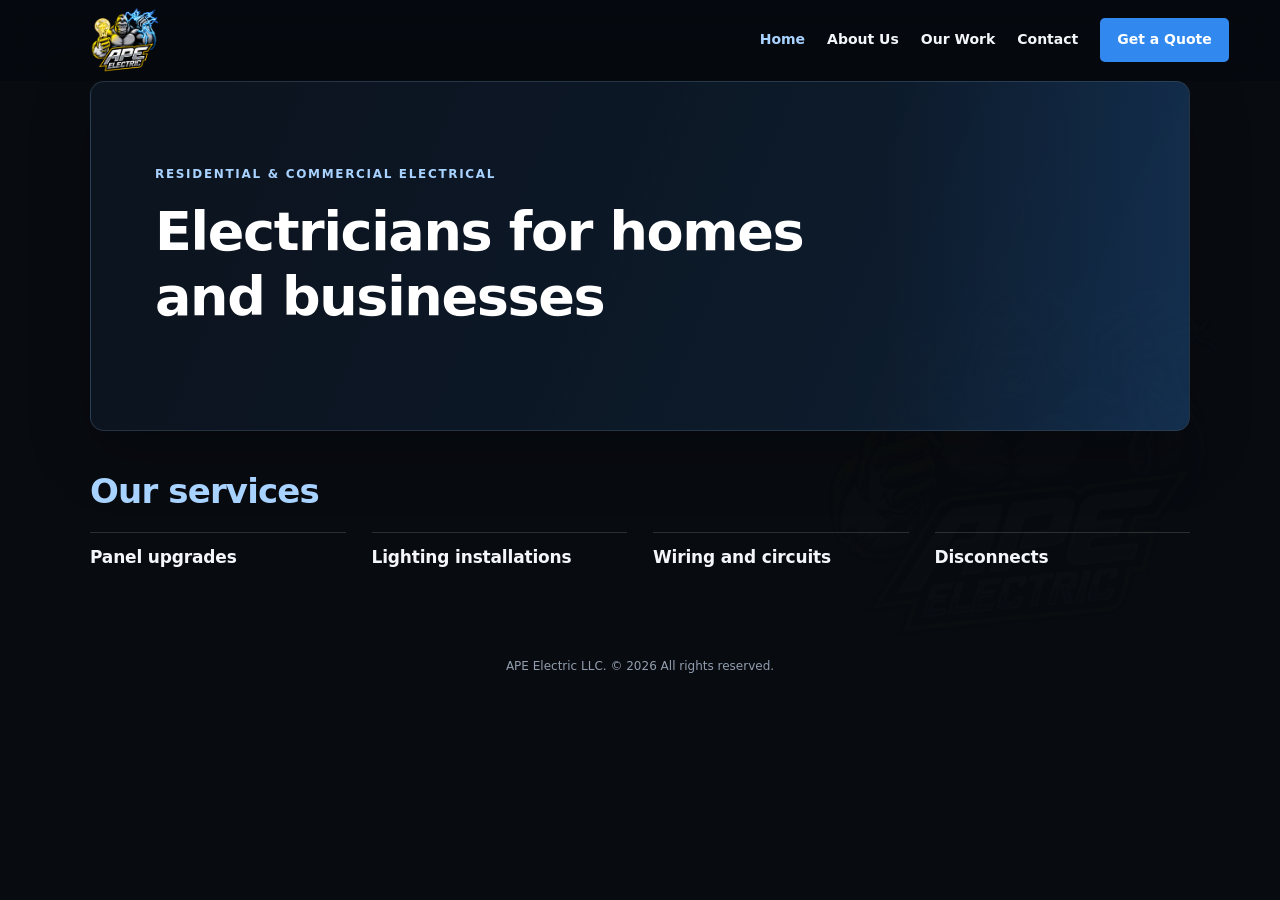
==== index.html @ 92ad9113 "Simplify home page hero content" ====
<!DOCTYPE html>
<html lang="en">
<head>
  <meta charset="UTF-8">
  <meta name="viewport" content="width=device-width, initial-scale=1.0">
  <meta name="description" content="APE Electric LLC provides residential and commercial electrical services, including panel upgrades, lighting, wiring, and circuits.">
  <meta name="theme-color" content="#080b10">
  <title>APE Electric LLC | Residential &amp; Commercial Electrical Services</title>
  <link rel="stylesheet" href="styles.css?v=53">
</head>
<body class="home-page">
  <header class="site-header">
    <a class="logo" href="index.html" aria-label="APE Electric LLC home">
      <img class="site-logo" src="logo.PNG" alt="APE Electric LLC">
    </a>
    <nav class="nav-links" aria-label="Main navigation">
      <a href="index.html" aria-current="page">Home</a>
      <a href="about.html">About Us</a>
      <a href="work.html">Our Work</a>
      <a href="contact.html">Contact</a>
      <a class="nav-cta email-action" href="https://mail.google.com/mail/?view=cm&amp;fs=1&amp;to=Info%40ApeElectricLLC.com&amp;su=Electrical%20Estimate%20Request" target="_blank" rel="noopener">Get a Quote</a>
    </nav>
  </header>

  <main class="home-main">
    <section class="hero home-hero" aria-labelledby="home-title">
      <div class="hero-content">
        <p class="eyebrow">RESIDENTIAL &amp; COMMERCIAL ELECTRICAL</p>
        <h1 id="home-title">Electricians for homes and businesses</h1>
      </div>
    </section>

    <section class="home-services" aria-labelledby="services-title">
      <div class="home-section-heading">
        <h2 id="services-title">Our services</h2>
      </div>
      <ul class="home-service-list">
        <li>Panel upgrades</li>
        <li>Lighting installations</li>
        <li>Wiring and circuits</li>
        <li>Disconnects</li>
      </ul>
    </section>
  </main>

  <footer class="site-footer">
    <p class="copyright">APE Electric LLC. &copy; <span class="year"></span> All rights reserved.</p>
  </footer>

  <script src="script.js?v=5"></script>
</body>
</html>
---- styles.css ----
/* APE Electric LLC — shared styles for the four-page website. */

:root {
  color-scheme: dark;
  --page: #080b10;
  --surface: #101722;
  --surface-raised: #151e2a;
  --text: #e7ebf1;
  --muted: #b5c0cf;
  --blue: #3189ef;
  --blue-light: #a8d2ff;
  --line: rgba(255, 255, 255, .14);
  --content-width: 1120px;
}

* { box-sizing: border-box; }
html { scroll-behavior: smooth; }
body {
  position: relative;
  isolation: isolate;
  min-width: 280px;
  min-height: 100vh;
  margin: 0;
  color: var(--text);
  background: var(--page);
  font: 16px/1.65 Inter, ui-sans-serif, system-ui, -apple-system, BlinkMacSystemFont, "Segoe UI", sans-serif;
}
body::before {
  /* A single, zoomed-out brand mark keeps the logo from competing with page content. */
  position: fixed;
  z-index: -1;
  top: 0;
  right: 0;
  bottom: 0;
  left: 0;
  content: "";
  pointer-events: none;
  background-image: url("logo.PNG");
  background-position: right 7% center;
  background-size: 400px auto;
  background-repeat: no-repeat;
  background-size: min(42vw, 400px) auto;
  opacity: .035;
}
img, video { display: block; max-width: 100%; }
a { color: inherit; text-decoration: none; }
button, a { -webkit-tap-highlight-color: transparent; }
:focus-visible { outline: 3px solid var(--blue-light); outline-offset: 3px; }
h1, h2, h3, p { margin-top: 0; }
h1, h2, h3 { color: #fff; line-height: 1.2; }
p { color: var(--muted); }

/* Header and navigation */
.site-header {
  position: -webkit-sticky;
  position: sticky;
  z-index: 10;
  top: 0;
  display: flex;
  align-items: center;
  justify-content: space-between;
  gap: 24px;
  min-height: 78px;
  padding: 6px 4%;
  padding-right: max(4%, calc((100% - 1200px) / 2));
  padding-left: max(4%, calc((100% - 1200px) / 2));
  border-bottom: 1px solid var(--line);
  background: rgba(6, 9, 14, .94);
  -webkit-backdrop-filter: blur(14px);
  backdrop-filter: blur(14px);
}
.logo { display: inline-flex; flex: 0 0 auto; align-items: center; }
.site-logo { width: 170px; max-height: 68px; object-fit: contain; }
.nav-links {
  display: flex;
  align-items: center;
  justify-content: flex-end;
  gap: 8px 22px;
}
.nav-links > a {
  padding: 9px 0;
  color: #f4f6f9;
  font-size: 14px;
  font-weight: 650;
  white-space: nowrap;
  transition: color .18s ease;
}
.nav-links > a:hover,
.nav-links > a[aria-current="page"] { color: var(--blue-light); }
.nav-links .nav-cta {
  padding: 10px 17px;
  border-radius: 5px;
  background: var(--blue);
  color: #fff;
}
.nav-links .nav-cta:hover { background: #2176d6; color: #fff; }

/* Buttons */
.button {
  display: inline-flex;
  min-height: 46px;
  align-items: center;
  justify-content: center;
  padding: 11px 19px;
  border: 1px solid transparent;
  border-radius: 5px;
  font-size: 14px;
  font-weight: 700;
  line-height: 1.2;
  transition: background .18s ease, border-color .18s ease, transform .18s ease;
}
.button:hover { transform: translateY(-2px); }
.button-primary { background: var(--blue); color: #fff; }
.button-primary:hover { background: #2176d6; }
.button-outline { border-color: rgba(255, 255, 255, .45); background: rgba(8, 11, 16, .28); color: #fff; }
.button-outline:hover { border-color: #fff; background: rgba(255, 255, 255, .08); }

/* Home page: a short introduction and a straightforward list of services. */
.home-main { width: 90%; max-width: 1100px; margin: 0 auto; }
.home-page::before { opacity: .012; }
.home-page .site-logo { width: 145px; }
.home-page .site-header, .home-page .site-footer { border-color: transparent; }
.home-hero {
  display: block;
  min-height: 0;
  padding: 64px 0 46px;
  padding-top: clamp(52px, 7vw, 78px);
  border-bottom: 1px solid var(--line);
  background: radial-gradient(ellipse at 82% 38%, rgba(49, 137, 239, .08), transparent 38%);
}
.hero-content { width: 100%; max-width: 790px; }
.eyebrow {
  margin-bottom: 12px;
  color: var(--blue-light);
  font-size: 12px;
  font-weight: 750;
  letter-spacing: .14em;
  line-height: 1.4;
}
.hero h1 {
  max-width: 700px;
  margin-bottom: 16px;
  font-size: 50px;
  font-size: clamp(36px, 4.5vw, 50px);
  letter-spacing: -.025em;
}
.hero-content > p:not(.eyebrow) {
  max-width: 640px;
  margin-bottom: 22px;
  font-size: 16px;
}
.hero-actions { display: flex; flex-wrap: wrap; gap: 10px; }
.home-hero .eyebrow { margin-bottom: 12px; }
.home-hero h1 { max-width: 700px; font-size: 54px; font-size: clamp(38px, 4.8vw, 54px); }
.home-hero .hero-content > p:not(.eyebrow) { max-width: 570px; font-size: 17px; }

/* Shared section spacing and inner-page introductions */
.section { padding: 64px 5%; }
.home-services,
.home-projects { width: 100%; margin: 0 auto; }
.home-services { padding: 32px 0 48px; }
.home-section-heading { max-width: 720px; margin-bottom: 20px; }
.home-section-heading h2,
.home-projects-heading h2,
.home-team-callout h2 { margin-bottom: 0; font-size: clamp(26px, 3vw, 34px); letter-spacing: -.025em; }
.home-section-heading h2 { font-size: clamp(28px, 3vw, 34px); }
.home-section-heading .eyebrow { font-size: 14px; }
.home-section-heading > p:last-child { max-width: 640px; margin-bottom: 0; }
.page-hero {
  padding: 50px 6% 42px;
  text-align: center;
}
.page-hero h1 { margin: 0 auto 12px; font-size: 52px; font-size: clamp(34px, 5vw, 52px); letter-spacing: -.035em; }
.page-hero > p:not(.eyebrow) { max-width: 680px; margin: 0 auto; }

/* Keep the home-page service names easy to scan. */
.home-service-list {
  display: grid;
  grid-template-columns: repeat(4, minmax(0, 1fr));
  gap: 12px 26px;
  margin: 0;
  padding: 0;
  list-style: none;
}
.home-service-list li {
  display: flex;
  min-height: 48px;
  align-items: center;
  padding: 6px 0;
  border-top: 1px solid var(--line);
  color: #f4f6f9;
  font-size: 17px;
  font-weight: 580;
  letter-spacing: -.01em;
}

/* About page: one shared content width keeps the story and team together. */
.about-main { width: 90%; max-width: 1100px; margin: 0 auto; }
.about-intro {
  display: grid;
  grid-template-columns: minmax(0, 1.6fr) minmax(220px, .8fr);
  align-items: center;
  gap: clamp(28px, 6vw, 76px);
  padding: 70px 0 62px;
  border-bottom: 1px solid var(--line);
}
.about-intro-copy { max-width: 690px; }
.about-intro-copy .eyebrow, .about-team-heading .eyebrow { margin-bottom: 12px; }
.about-intro h1 { max-width: 660px; margin-bottom: 12px; color: var(--blue-light); font-size: 54px; font-size: clamp(40px, 5vw, 56px); letter-spacing: -.04em; }
.about-subtitle { max-width: 660px; margin: 0 0 16px; color: #fff; font-size: clamp(20px, 2.4vw, 26px); font-weight: 600; letter-spacing: -.02em; }
.about-intro-copy > p:last-child { max-width: 650px; margin: 0; font-size: 17px; }
.about-facts { display: grid; gap: 0; border-top: 1px solid var(--line); }
.about-facts div { display: grid; gap: 2px; padding: 14px 0; border-bottom: 1px solid var(--line); }
.about-facts strong { color: #fff; font-size: 17px; }
.about-facts span { color: var(--muted); font-size: 14px; }
.about-team { padding: 44px 0 72px; }
.about-team-heading { margin-bottom: 20px; }
.about-team-heading h2 { margin: 0; font-size: clamp(27px, 3.5vw, 36px); letter-spacing: -.025em; }
.language-note { margin: 5px 0 0; color: var(--blue-light); font-size: 14px; font-weight: 600; }
.about-team-grid { display: grid; grid-template-columns: repeat(3, minmax(0, 1fr)); gap: 14px; }
.about-person { min-height: 0; padding: 18px 20px; border: 1px solid var(--line); border-radius: 7px; background: rgba(16, 23, 34, .88); }
.about-person h3 { margin: 0 0 5px; font-size: 18px; }
.about-person p { margin: 0; font-size: 14px; }

/* Contact page */
.contact-section { padding-top: 20px; }
.contact-methods { display: grid; grid-template-columns: repeat(2, minmax(0, 1fr)); gap: 16px; width: 100%; max-width: 940px; margin: 0 auto; }
.contact-card {
  display: grid;
  justify-items: start;
  gap: 8px;
  padding: 24px;
  border: 1px solid var(--line);
  border-radius: 8px;
  background: linear-gradient(145deg, rgba(21, 30, 42, .94), rgba(10, 14, 20, .92));
}
.contact-card-featured { border-color: rgba(49, 137, 239, .5); }
.contact-card-icon { color: var(--blue-light); font-size: 22px; }
.contact-card h3, .contact-card p { margin: 0; }
.contact-card h3 { font-size: 17px; }
.contact-card .contact-action { margin-top: 5px; color: var(--blue-light); font-weight: 700; overflow-wrap: anywhere; }
.contact-card .contact-action:hover { text-decoration: underline; }
.business-hours {
  display: flex;
  align-items: center;
  gap: 15px;
  width: 100%;
  max-width: 940px;
  margin: 18px auto 0;
  padding: 16px 20px;
  border: 1px solid var(--line);
  border-radius: 8px;
  background: rgba(16, 23, 34, .82);
}
.business-hours-icon {
  display: grid;
  width: 42px;
  height: 42px;
  flex: 0 0 auto;
  place-items: center;
  border-radius: 50%;
  background: rgba(49, 137, 239, .14);
  color: var(--blue-light);
  font-size: 25px;
}
.business-hours h2 { margin: 0 0 3px; color: #fff; font-size: 14px; letter-spacing: .04em; }
.business-hours p { display: flex; flex-wrap: wrap; gap: 6px 16px; margin: 0; }
.business-hours p span { color: var(--muted); }
.business-hours p strong { color: #fff; font-weight: 700; }

/* Work page: portrait photos stay uncropped; videos keep native controls. */
.work-hero { padding-bottom: 25px; }
.work-hero h1 { color: var(--blue-light); }
.work-gallery { padding-top: 12px; }
.work-gallery .gallery-grid {
  display: grid;
  grid-template-columns: repeat(3, minmax(0, 1fr));
  gap: 18px;
  width: 100%;
  max-width: 1180px;
  margin: 0 auto;
}
.work-gallery .gallery-card {
  display: flex;
  align-items: center;
  justify-content: center;
  min-width: 0;
  overflow: hidden;
  padding: 12px;
  border: 1px solid var(--line);
  border-radius: 10px;
  background: #0b1017;
  box-shadow: 0 10px 24px rgba(0, 0, 0, .25);
  transition: transform .2s ease, border-color .2s ease;
}
.work-gallery .gallery-card:hover { transform: translateY(-3px); border-color: rgba(168, 210, 255, .48); }
.work-gallery .gallery-card img,
.work-gallery .gallery-card video {
  width: 100%;
  aspect-ratio: 4 / 3;
  background: #05080d;
}
.work-gallery .gallery-card img { height: 300px; height: clamp(190px, 25vw, 300px); object-fit: contain; }
.work-gallery .gallery-card video { object-fit: contain; }
.work-gallery .gallery-card img,
.work-gallery .gallery-card video { transform: scale(.94); }

/* Footer */
.site-footer {
  display: grid;
  justify-items: center;
  gap: 4px;
  padding: 28px 5% 22px;
  border-top: 1px solid var(--line);
  text-align: center;
}
.site-footer p { margin: 0; font-size: 14px; }
.site-footer .copyright { color: #929eae; font-size: 12px; }

/* Small screens: keep navigation usable and content comfortably spaced. */
@media (max-width: 900px) {
  .site-header { gap: 16px; }
  .site-logo { width: 145px; }
  .nav-links { gap: 6px 14px; }
  .nav-links > a { font-size: 13px; }
  .work-gallery .gallery-grid { grid-template-columns: repeat(2, minmax(0, 1fr)); }
  .home-service-list { grid-template-columns: repeat(2, minmax(0, 1fr)); }
}
@media (max-width: 700px) {
  body::before { background-position: right 4% center; background-size: 360px auto; background-size: min(64vw, 360px) auto; }
  .site-header { display: grid; grid-template-columns: 1fr; grid-template-rows: auto auto; min-height: 0; gap: 0; padding: 5px 5% 9px; }
  .logo { min-height: 58px; }
  .site-logo, .home-page .site-logo { width: 68px; max-height: 56px; }
  .nav-links { flex: none; width: 100%; flex-wrap: nowrap; justify-content: space-between; gap: 2px; overflow: visible; padding: 0 0 2px; }
  .nav-links > a { flex: 0 0 auto; padding: 8px 0; font-size: clamp(10px, 2.7vw, 12px); }
  .nav-links .nav-cta { position: static; display: inline-flex; padding: 6px clamp(5px, 1.5vw, 8px); font-size: clamp(10px, 2.7vw, 12px); }
  .work-gallery .gallery-grid { grid-template-columns: 1fr; gap: 14px; }
  .work-gallery .gallery-card img,
  .work-gallery .gallery-card video { height: auto; max-height: 70vh; aspect-ratio: auto; object-fit: contain; }
  .home-main { width: 88%; }
  .home-hero { padding: 42px 0 30px; }
  .home-hero h1 { font-size: clamp(32px, 8vw, 42px); }
  .home-hero .hero-content > p:not(.eyebrow) { font-size: 16px; }
  .home-services { padding: 22px 0 32px; }
  .home-service-list { gap: 4px 20px; }
  .section { padding: 48px 6%; }
  .about-main { width: 88%; }
  .about-intro { grid-template-columns: 1fr; gap: 28px; padding: 48px 0 38px; }
  .about-facts { grid-template-columns: repeat(3, minmax(0, 1fr)); gap: 12px; }
  .about-facts div { align-content: start; }
  .about-team { padding: 34px 0 48px; }
}
@media (max-width: 540px) {
  body::before { opacity: .025; }
  .home-hero h1 { font-size: clamp(27px, 7.2vw, 36px); }
  .contact-hero h1 { font-size: clamp(22px, 7.2vw, 30px); white-space: nowrap; }
  .home-section-heading { margin-bottom: 12px; }
  .home-section-heading .eyebrow { margin-bottom: 7px; }
  .home-section-heading h2 { font-size: 30px; }
  .home-service-list { gap: 0; }
  .home-service-list li { min-height: 46px; font-size: 16px; }
  .hero-actions { align-items: stretch; }
  .hero-actions .button { flex: 1 1 100%; }
  .home-service-list { grid-template-columns: 1fr; }
  .contact-methods, .about-team-grid { grid-template-columns: 1fr; }
  .about-facts { grid-template-columns: 1fr; gap: 0; }
  .contact-card { padding: 20px; }
  .work-gallery .gallery-grid { grid-template-columns: 1fr; gap: 14px; }
  .work-gallery { padding-inline: 14px; }
}
@media (max-width: 360px) {
  .nav-links { justify-content: space-between; gap: 2px; }
  .nav-links > a { font-size: 10px; }
  .nav-links .nav-cta { padding: 5px 6px; font-size: 10px; }
  .work-gallery .gallery-grid { grid-template-columns: 1fr; }
}
@media (prefers-reduced-motion: reduce) {
  *, *::before, *::after { scroll-behavior: auto !important; transition-duration: .01ms !important; }
}

/* Refined home introduction, contact heading, and swipeable work galleries. */
.home-hero {
  position: relative;
  min-height: 350px;
  display: flex;
  align-items: center;
  padding: clamp(48px, 7vw, 84px) clamp(24px, 5vw, 64px);
  border: 1px solid rgba(168, 210, 255, .16);
  border-radius: 14px;
  background: linear-gradient(112deg, rgba(12, 20, 31, .98) 8%, rgba(14, 29, 47, .88) 68%, rgba(26, 67, 111, .42));
  box-shadow: 0 22px 60px rgba(0, 0, 0, .25);
}
.home-hero::after {
  position: absolute;
  top: 0;
  right: 0;
  bottom: 0;
  width: 28%;
  content: "";
  pointer-events: none;
  border-radius: 0 14px 14px 0;
  background: linear-gradient(90deg, transparent, rgba(49, 137, 239, .12));
}
.home-hero .hero-content { position: relative; z-index: 1; }
.home-hero .eyebrow { margin-bottom: 17px; }
.home-hero h1 { max-width: 720px; margin-bottom: 17px; }
.home-intro { max-width: 620px; margin-bottom: 26px; color: #c0cad8; font-size: clamp(16px, 2vw, 19px); }
.home-hero .hero-actions { gap: 12px; }
.home-trust { display: grid; grid-template-columns: repeat(3, minmax(0, 1fr)); margin: 22px 0 4px; border: 1px solid var(--line); border-radius: 10px; background: rgba(16, 23, 34, .75); }
.home-trust > div { display: grid; gap: 2px; padding: 16px 20px; }
.home-trust > div + div { border-left: 1px solid var(--line); }
.home-trust strong { color: #fff; font-size: 15px; }
.home-trust span { color: var(--muted); font-size: 13px; }
.home-services { padding-top: 40px; }
.home-section-heading h2 { color: var(--blue-light); }
.contact-hero h1 { color: #3189ef; text-shadow: 0 0 28px rgba(49, 137, 239, .2); }
.work-gallery { display: grid; gap: 36px; padding: 12px 5% 58px; }
.gallery-group { width: 100%; max-width: 1180px; margin: 0 auto; }
.gallery-heading { display: flex; align-items: center; justify-content: space-between; gap: 16px; margin: 0 0 15px; }
.gallery-heading h2 { margin: 0; color: var(--blue-light); font-size: clamp(23px, 3vw, 30px); }
.gallery-controls { display: flex; gap: 8px; }
.gallery-controls button { width: 40px; height: 40px; border: 1px solid var(--line); border-radius: 50%; background: var(--surface-raised); color: #fff; font-size: 25px; line-height: 1; cursor: pointer; }
.gallery-controls button:hover { border-color: var(--blue-light); background: rgba(49, 137, 239, .22); }
.work-gallery .gallery-grid { display: flex; gap: 16px; width: 100%; max-width: none; margin: 0; padding: 4px 2px 18px; overflow-x: auto; overflow-y: hidden; overscroll-behavior-inline: contain; scroll-snap-type: x mandatory; scrollbar-color: rgba(168, 210, 255, .55) rgba(255, 255, 255, .08); scrollbar-width: thin; -webkit-overflow-scrolling: touch; }
.work-gallery .gallery-card { flex: 0 0 clamp(270px, 35vw, 390px); min-height: 300px; padding: 12px; scroll-snap-align: start; }
.work-gallery .gallery-card img,
.work-gallery .gallery-card video { width: 100%; height: clamp(290px, 35vw, 410px); max-height: none; aspect-ratio: auto; object-fit: contain; transform: none; }
.gallery-video-group .gallery-card { flex-basis: clamp(300px, 44vw, 500px); }
.gallery-video-group .gallery-card video { height: clamp(230px, 34vw, 340px); }
@media (max-width: 700px) {
  .home-hero { min-height: 0; padding: 38px 24px; }
  .home-trust { grid-template-columns: 1fr; }
  .home-trust > div { padding: 12px 16px; }
  .home-trust > div + div { border-top: 1px solid var(--line); border-left: 0; }
  .home-services { padding-top: 30px; }
  .work-gallery { gap: 28px; padding: 8px 5% 42px; }
  .work-gallery .gallery-card { flex-basis: min(82vw, 390px); min-height: 280px; }
  .work-gallery .gallery-card img { height: min(72vh, 420px); }
  .gallery-video-group .gallery-card { flex-basis: min(86vw, 500px); }
  .gallery-video-group .gallery-card video { height: auto; aspect-ratio: 16 / 10; }
}
@media (max-width: 540px) {
  .home-hero { border-radius: 10px; }
  .home-hero .hero-actions { align-items: stretch; }
  .home-hero .hero-actions .button { flex: 1 1 100%; }
}

/* Shared JavaScript enhancements: gentle reveal and a quick return to the top. */
.js-ready .reveal-on-scroll { opacity: 0; transform: translateY(14px); transition: opacity .45s ease, transform .45s ease; }
.js-ready .reveal-on-scroll.is-visible { opacity: 1; transform: translateY(0); }
.back-to-top { position: fixed; z-index: 20; right: 20px; bottom: 20px; display: grid; width: 46px; height: 46px; place-items: center; border: 1px solid rgba(255, 255, 255, .22); border-radius: 50%; background: #3189ef; color: #fff; font-size: 23px; font-weight: 700; box-shadow: 0 8px 24px rgba(0, 0, 0, .35); opacity: 0; pointer-events: none; transform: translateY(8px); transition: opacity .2s ease, transform .2s ease; cursor: pointer; }
.back-to-top.is-visible { opacity: 1; pointer-events: auto; transform: translateY(0); }
.back-to-top:focus-visible { outline: 3px solid var(--blue-light); outline-offset: 3px; }
@media (prefers-reduced-motion: reduce) { .js-ready .reveal-on-scroll { opacity: 1; transform: none; transition: none; } }
@media (max-width: 540px) { .back-to-top { right: 14px; bottom: 14px; width: 42px; height: 42px; } }

/* Keep galleries in natural top-to-bottom page flow and size contact cards to content. */
.work-gallery .gallery-grid { display: grid; grid-template-columns: repeat(3, minmax(0, 1fr)); gap: 18px; overflow: visible; padding: 4px 2px; scroll-snap-type: none; }
.work-gallery .gallery-card { min-width: 0; min-height: 0; flex: initial; scroll-snap-align: none; }
.work-gallery .gallery-card img { height: clamp(220px, 25vw, 310px); }
.work-gallery .gallery-card video { height: auto; aspect-ratio: 16 / 10; }
.gallery-video-group .gallery-card { flex-basis: auto; }
.gallery-video-group .gallery-card video { height: auto; }
.contact-methods { align-items: start; grid-auto-rows: auto; }
.contact-card { align-content: start; min-height: 0; }
@media (max-width: 900px) { .work-gallery .gallery-grid { grid-template-columns: repeat(2, minmax(0, 1fr)); } }
@media (max-width: 700px) { .work-gallery .gallery-grid { grid-template-columns: 1fr; gap: 14px; }
  .work-gallery .gallery-card img { height: min(62vh, 460px); }
  .work-gallery .gallery-card video { max-height: 65vh; }
}
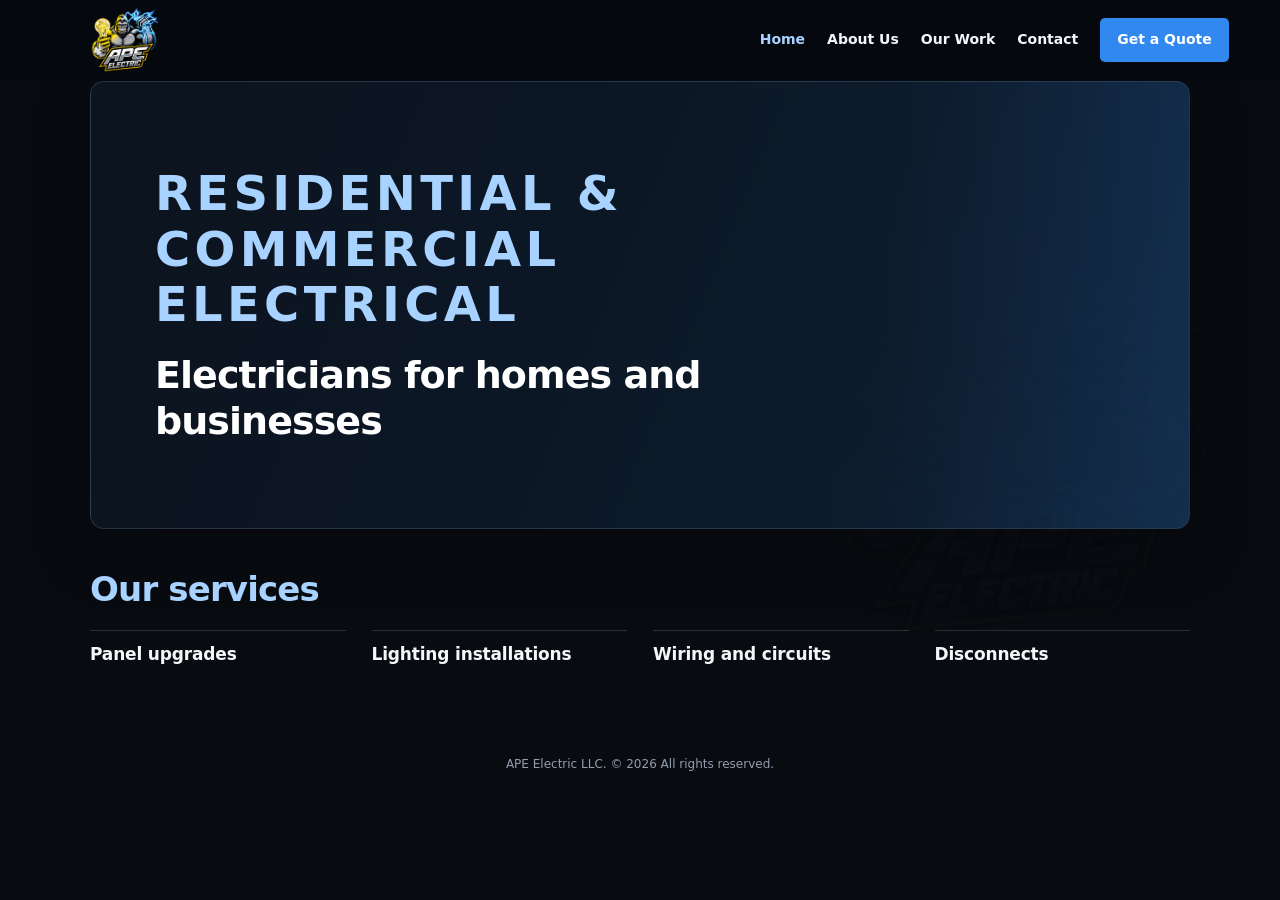
==== commit 075ec79f: "Keep work gallery visible on every screen" ====
--- a/index.html
+++ b/index.html
@@ -47,6 +47,6 @@
     <p class="copyright">APE Electric LLC. &copy; <span class="year"></span> All rights reserved.</p>
   </footer>
 
-  <script src="script.js?v=5"></script>
+  <script src="script.js?v=6"></script>
 </body>
 </html>
--- a/styles.css
+++ b/styles.css
@@ -404,13 +404,8 @@
 .home-hero .hero-content { position: relative; z-index: 1; }
 .home-hero .eyebrow { margin-bottom: 17px; }
 .home-hero h1 { max-width: 720px; margin-bottom: 17px; }
-.home-intro { max-width: 620px; margin-bottom: 26px; color: #c0cad8; font-size: clamp(16px, 2vw, 19px); }
-.home-hero .hero-actions { gap: 12px; }
-.home-trust { display: grid; grid-template-columns: repeat(3, minmax(0, 1fr)); margin: 22px 0 4px; border: 1px solid var(--line); border-radius: 10px; background: rgba(16, 23, 34, .75); }
-.home-trust > div { display: grid; gap: 2px; padding: 16px 20px; }
-.home-trust > div + div { border-left: 1px solid var(--line); }
-.home-trust strong { color: #fff; font-size: 15px; }
-.home-trust span { color: var(--muted); font-size: 13px; }
+.home-hero .eyebrow { max-width: 900px; margin-bottom: 20px; font-size: clamp(28px, 4.3vw, 48px); letter-spacing: .09em; line-height: 1.16; }
+.home-hero h1 { max-width: 720px; margin-bottom: 0; font-size: clamp(26px, 3.2vw, 38px); letter-spacing: -.025em; }
 .home-services { padding-top: 40px; }
 .home-section-heading h2 { color: var(--blue-light); }
 .contact-hero h1 { color: #3189ef; text-shadow: 0 0 28px rgba(49, 137, 239, .2); }
@@ -429,9 +424,6 @@
 .gallery-video-group .gallery-card video { height: clamp(230px, 34vw, 340px); }
 @media (max-width: 700px) {
   .home-hero { min-height: 0; padding: 38px 24px; }
-  .home-trust { grid-template-columns: 1fr; }
-  .home-trust > div { padding: 12px 16px; }
-  .home-trust > div + div { border-top: 1px solid var(--line); border-left: 0; }
   .home-services { padding-top: 30px; }
   .work-gallery { gap: 28px; padding: 8px 5% 42px; }
   .work-gallery .gallery-card { flex-basis: min(82vw, 390px); min-height: 280px; }
@@ -441,8 +433,8 @@
 }
 @media (max-width: 540px) {
   .home-hero { border-radius: 10px; }
-  .home-hero .hero-actions { align-items: stretch; }
-  .home-hero .hero-actions .button { flex: 1 1 100%; }
+  .home-hero .eyebrow { font-size: clamp(24px, 7vw, 32px); }
+  .home-hero h1 { font-size: clamp(21px, 5.4vw, 27px); }
 }
 
 /* Shared JavaScript enhancements: gentle reveal and a quick return to the top. */
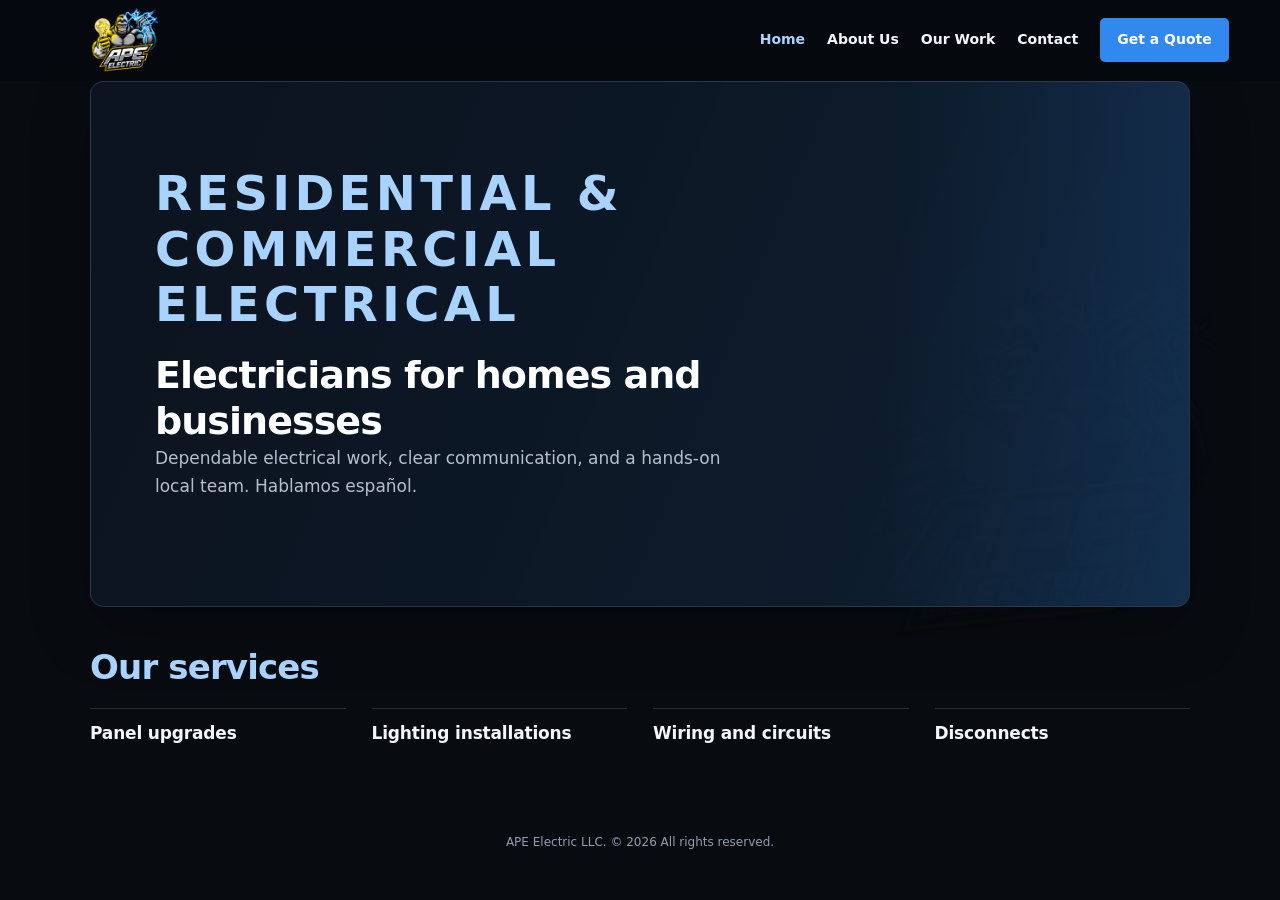
==== commit 2f153677: "Restore home description and remove framed hero box" ====
--- a/index.html
+++ b/index.html
@@ -6,7 +6,7 @@
   <meta name="description" content="APE Electric LLC provides residential and commercial electrical services, including panel upgrades, lighting, wiring, and circuits.">
   <meta name="theme-color" content="#080b10">
   <title>APE Electric LLC | Residential &amp; Commercial Electrical Services</title>
-  <link rel="stylesheet" href="styles.css?v=53">
+  <link rel="stylesheet" href="styles.css?v=54">
 </head>
 <body class="home-page">
   <header class="site-header">
@@ -27,6 +27,7 @@
       <div class="hero-content">
         <p class="eyebrow">RESIDENTIAL &amp; COMMERCIAL ELECTRICAL</p>
         <h1 id="home-title">Electricians for homes and businesses</h1>
+        <p class="home-intro">Dependable electrical work, clear communication, and a hands-on local team. Hablamos español.</p>
       </div>
     </section>
 
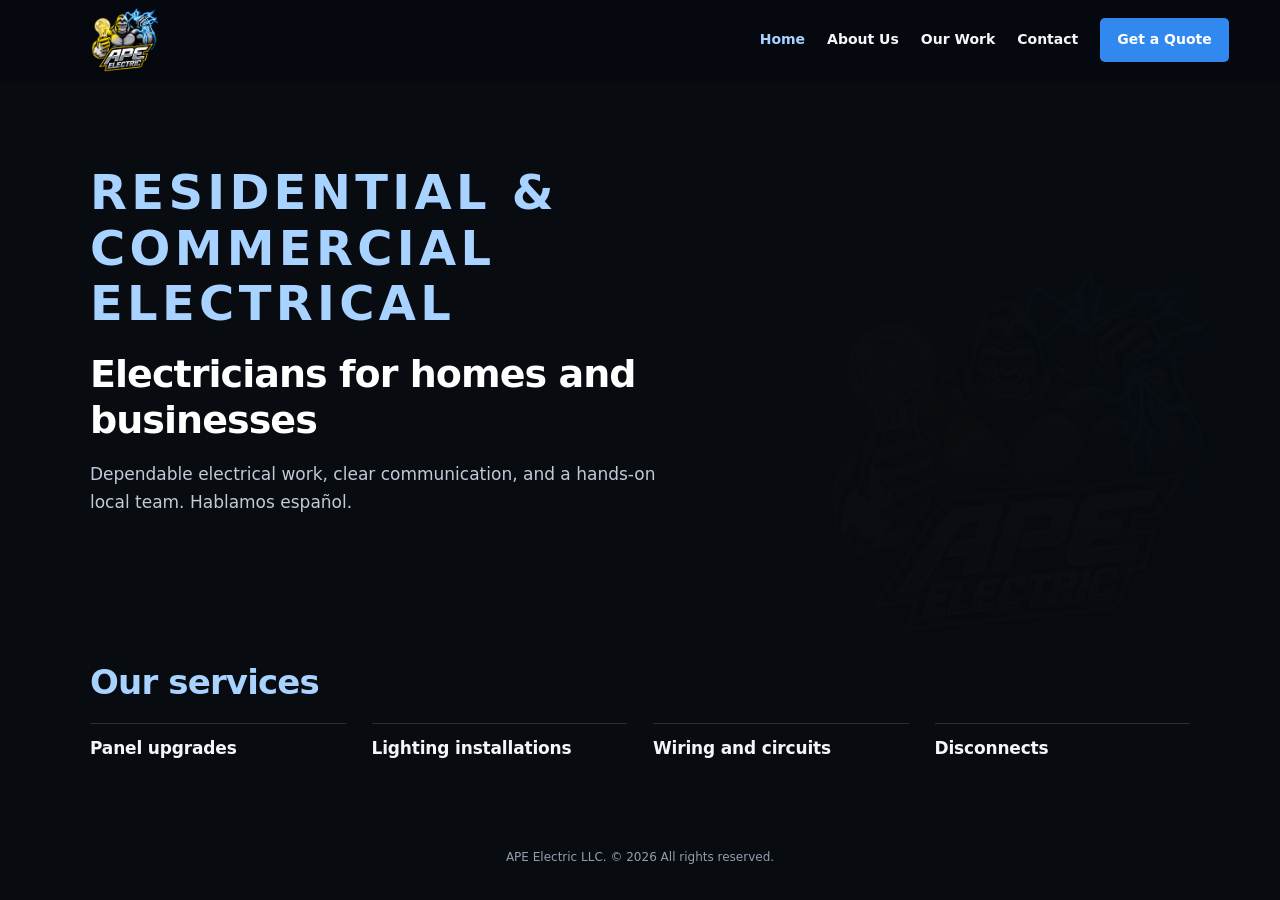
==== commit 8834bc13: "Match blue accents and center project gallery headings" ====
--- a/index.html
+++ b/index.html
@@ -6,7 +6,7 @@
   <meta name="description" content="APE Electric LLC provides residential and commercial electrical services, including panel upgrades, lighting, wiring, and circuits.">
   <meta name="theme-color" content="#080b10">
   <title>APE Electric LLC | Residential &amp; Commercial Electrical Services</title>
-  <link rel="stylesheet" href="styles.css?v=54">
+  <link rel="stylesheet" href="styles.css?v=55">
 </head>
 <body class="home-page">
   <header class="site-header">
--- a/styles.css
+++ b/styles.css
@@ -381,31 +381,24 @@
 /* Refined home introduction, contact heading, and swipeable work galleries. */
 .home-hero {
   position: relative;
-  min-height: 350px;
-  display: flex;
-  align-items: center;
-  padding: clamp(48px, 7vw, 84px) clamp(24px, 5vw, 64px);
-  border: 1px solid rgba(168, 210, 255, .16);
-  border-radius: 14px;
-  background: linear-gradient(112deg, rgba(12, 20, 31, .98) 8%, rgba(14, 29, 47, .88) 68%, rgba(26, 67, 111, .42));
-  box-shadow: 0 22px 60px rgba(0, 0, 0, .25);
+  min-height: 0;
+  display: flex;
+  align-items: center;
+  padding: clamp(48px, 7vw, 84px) 0;
+  border: 0;
+  border-radius: 0;
+  background: transparent;
+  box-shadow: none;
 }
 .home-hero::after {
-  position: absolute;
-  top: 0;
-  right: 0;
-  bottom: 0;
-  width: 28%;
-  content: "";
-  pointer-events: none;
-  border-radius: 0 14px 14px 0;
-  background: linear-gradient(90deg, transparent, rgba(49, 137, 239, .12));
+  display: none;
 }
 .home-hero .hero-content { position: relative; z-index: 1; }
 .home-hero .eyebrow { margin-bottom: 17px; }
 .home-hero h1 { max-width: 720px; margin-bottom: 17px; }
 .home-hero .eyebrow { max-width: 900px; margin-bottom: 20px; font-size: clamp(28px, 4.3vw, 48px); letter-spacing: .09em; line-height: 1.16; }
 .home-hero h1 { max-width: 720px; margin-bottom: 0; font-size: clamp(26px, 3.2vw, 38px); letter-spacing: -.025em; }
+.home-intro { max-width: 620px; margin: 17px 0 0; color: #c0cad8; font-size: clamp(16px, 2vw, 19px); }
 .home-services { padding-top: 40px; }
 .home-section-heading h2 { color: var(--blue-light); }
 .contact-hero h1 { color: #3189ef; text-shadow: 0 0 28px rgba(49, 137, 239, .2); }
@@ -423,7 +416,7 @@
 .gallery-video-group .gallery-card { flex-basis: clamp(300px, 44vw, 500px); }
 .gallery-video-group .gallery-card video { height: clamp(230px, 34vw, 340px); }
 @media (max-width: 700px) {
-  .home-hero { min-height: 0; padding: 38px 24px; }
+  .home-hero { min-height: 0; padding: 38px 0; }
   .home-services { padding-top: 30px; }
   .work-gallery { gap: 28px; padding: 8px 5% 42px; }
   .work-gallery .gallery-card { flex-basis: min(82vw, 390px); min-height: 280px; }
@@ -432,7 +425,6 @@
   .gallery-video-group .gallery-card video { height: auto; aspect-ratio: 16 / 10; }
 }
 @media (max-width: 540px) {
-  .home-hero { border-radius: 10px; }
   .home-hero .eyebrow { font-size: clamp(24px, 7vw, 32px); }
   .home-hero h1 { font-size: clamp(21px, 5.4vw, 27px); }
 }
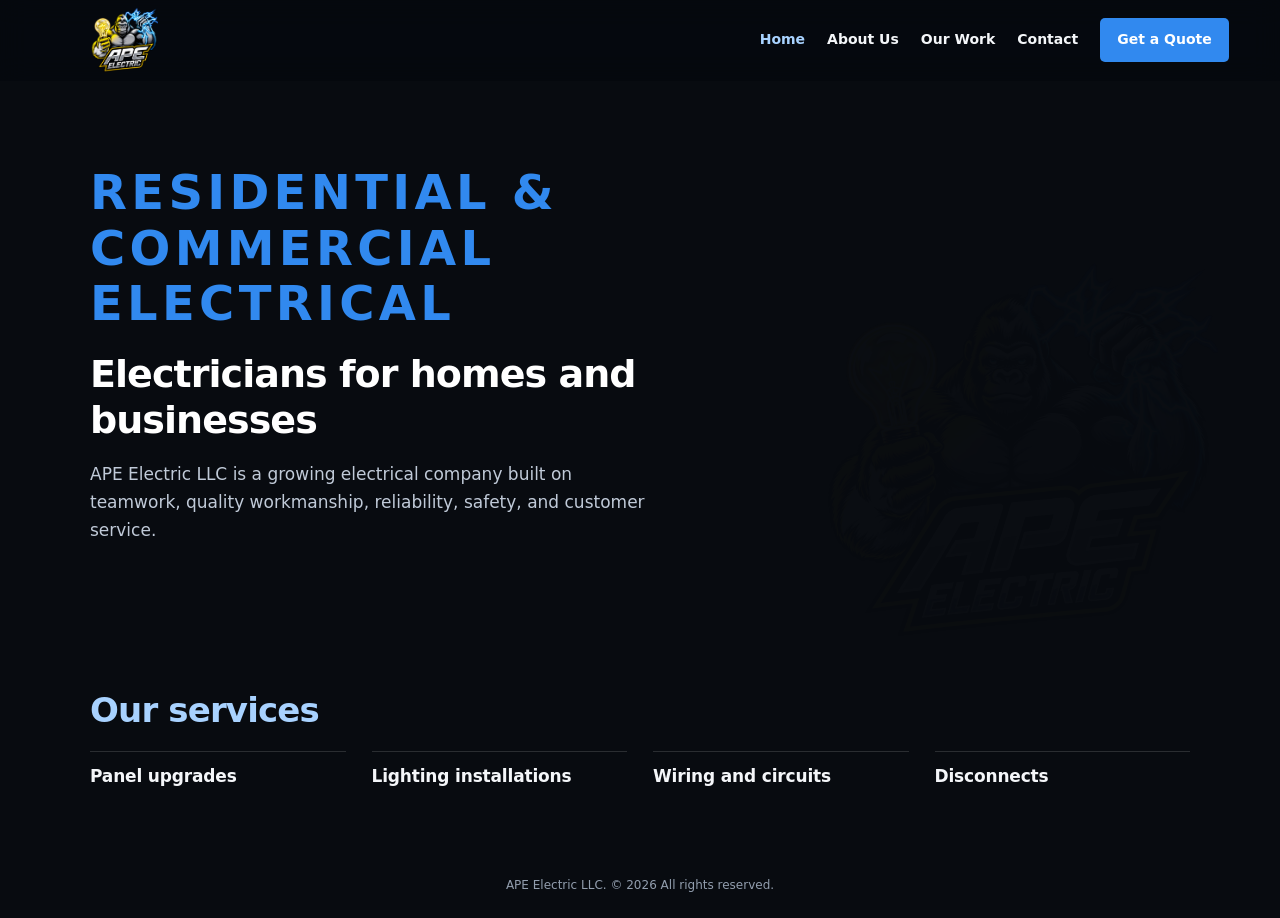
==== commit 1e3c7644: "Add company description and standardize blue accent" ====
--- a/index.html
+++ b/index.html
@@ -6,7 +6,7 @@
   <meta name="description" content="APE Electric LLC provides residential and commercial electrical services, including panel upgrades, lighting, wiring, and circuits.">
   <meta name="theme-color" content="#080b10">
   <title>APE Electric LLC | Residential &amp; Commercial Electrical Services</title>
-  <link rel="stylesheet" href="styles.css?v=55">
+  <link rel="stylesheet" href="styles.css?v=56">
 </head>
 <body class="home-page">
   <header class="site-header">
@@ -27,7 +27,7 @@
       <div class="hero-content">
         <p class="eyebrow">RESIDENTIAL &amp; COMMERCIAL ELECTRICAL</p>
         <h1 id="home-title">Electricians for homes and businesses</h1>
-        <p class="home-intro">Dependable electrical work, clear communication, and a hands-on local team. Hablamos español.</p>
+        <p class="home-intro">APE Electric LLC is a growing electrical company built on teamwork, quality workmanship, reliability, safety, and customer service.</p>
       </div>
     </section>
 
--- a/styles.css
+++ b/styles.css
@@ -396,16 +396,16 @@
 .home-hero .hero-content { position: relative; z-index: 1; }
 .home-hero .eyebrow { margin-bottom: 17px; }
 .home-hero h1 { max-width: 720px; margin-bottom: 17px; }
-.home-hero .eyebrow { max-width: 900px; margin-bottom: 20px; font-size: clamp(28px, 4.3vw, 48px); letter-spacing: .09em; line-height: 1.16; }
+.home-hero .eyebrow { max-width: 900px; margin-bottom: 20px; color: #3189ef; font-size: clamp(28px, 4.3vw, 48px); letter-spacing: .09em; line-height: 1.16; }
 .home-hero h1 { max-width: 720px; margin-bottom: 0; font-size: clamp(26px, 3.2vw, 38px); letter-spacing: -.025em; }
 .home-intro { max-width: 620px; margin: 17px 0 0; color: #c0cad8; font-size: clamp(16px, 2vw, 19px); }
 .home-services { padding-top: 40px; }
 .home-section-heading h2 { color: var(--blue-light); }
 .contact-hero h1 { color: #3189ef; text-shadow: 0 0 28px rgba(49, 137, 239, .2); }
 .work-gallery { display: grid; gap: 36px; padding: 12px 5% 58px; }
-.gallery-group { width: 100%; max-width: 1180px; margin: 0 auto; }
-.gallery-heading { display: flex; align-items: center; justify-content: space-between; gap: 16px; margin: 0 0 15px; }
-.gallery-heading h2 { margin: 0; color: var(--blue-light); font-size: clamp(23px, 3vw, 30px); }
+.gallery-group { width: 100%; max-width: 1080px; margin: 0 auto; }
+.gallery-heading { display: flex; align-items: center; justify-content: center; gap: 16px; margin: 0 0 15px; text-align: center; }
+.gallery-heading h2 { margin: 0; color: #3189ef; font-size: clamp(23px, 3vw, 30px); }
 .gallery-controls { display: flex; gap: 8px; }
 .gallery-controls button { width: 40px; height: 40px; border: 1px solid var(--line); border-radius: 50%; background: var(--surface-raised); color: #fff; font-size: 25px; line-height: 1; cursor: pointer; }
 .gallery-controls button:hover { border-color: var(--blue-light); background: rgba(49, 137, 239, .22); }
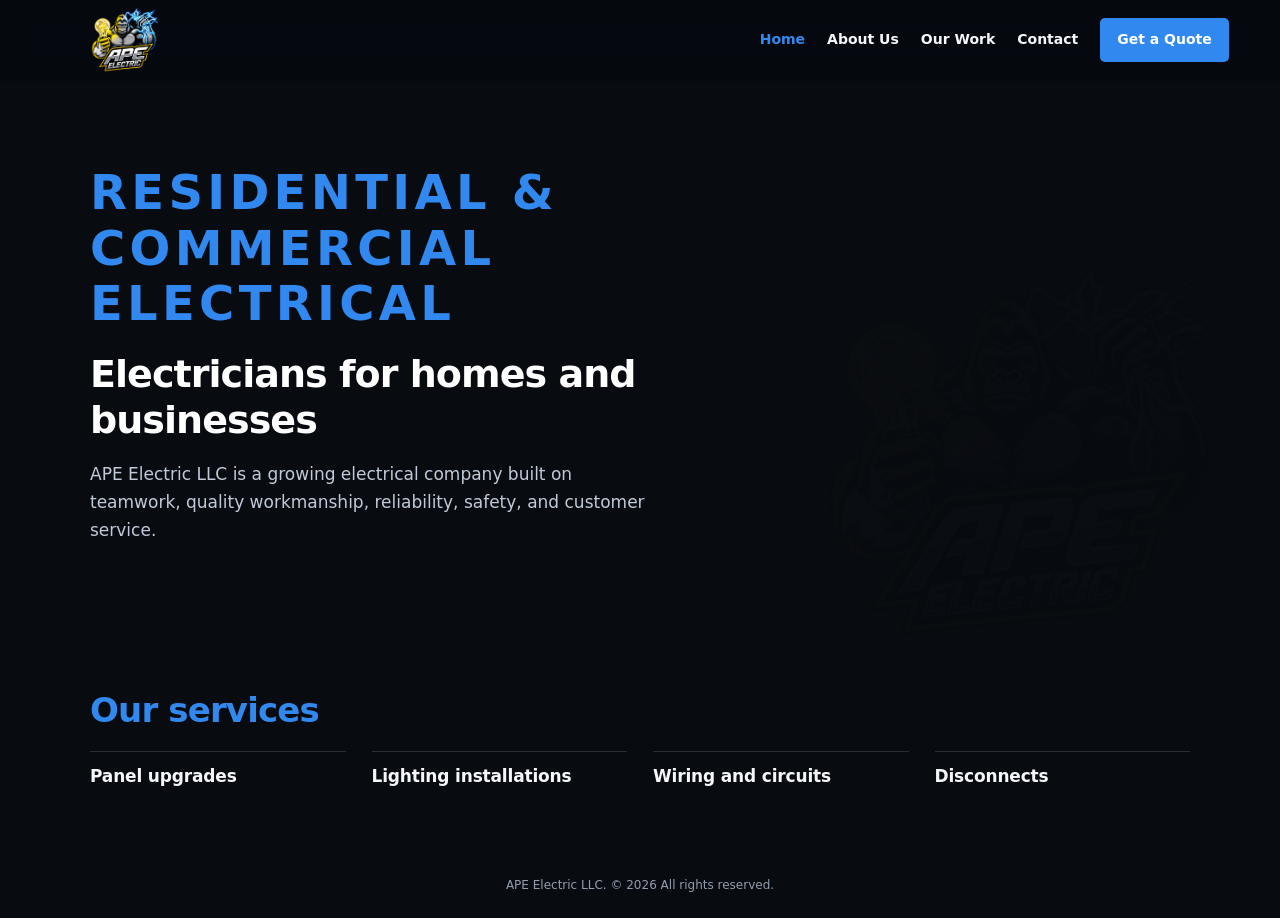
==== commit 90e88e68: "Set all headings to the #3189ef blue" ====
--- a/index.html
+++ b/index.html
@@ -6,7 +6,7 @@
   <meta name="description" content="APE Electric LLC provides residential and commercial electrical services, including panel upgrades, lighting, wiring, and circuits.">
   <meta name="theme-color" content="#080b10">
   <title>APE Electric LLC | Residential &amp; Commercial Electrical Services</title>
-  <link rel="stylesheet" href="styles.css?v=56">
+  <link rel="stylesheet" href="styles.css?v=57">
 </head>
 <body class="home-page">
   <header class="site-header">
--- a/styles.css
+++ b/styles.css
@@ -8,7 +8,7 @@
   --text: #e7ebf1;
   --muted: #b5c0cf;
   --blue: #3189ef;
-  --blue-light: #a8d2ff;
+  --blue-light: #3189ef;
   --line: rgba(255, 255, 255, .14);
   --content-width: 1120px;
 }
@@ -93,7 +93,7 @@
   background: var(--blue);
   color: #fff;
 }
-.nav-links .nav-cta:hover { background: #2176d6; color: #fff; }
+.nav-links .nav-cta:hover { background: #3189ef; color: #fff; }
 
 /* Buttons */
 .button {
@@ -111,7 +111,7 @@
 }
 .button:hover { transform: translateY(-2px); }
 .button-primary { background: var(--blue); color: #fff; }
-.button-primary:hover { background: #2176d6; }
+.button-primary:hover { background: #3189ef; }
 .button-outline { border-color: rgba(255, 255, 255, .45); background: rgba(8, 11, 16, .28); color: #fff; }
 .button-outline:hover { border-color: #fff; background: rgba(255, 255, 255, .08); }
 
@@ -293,7 +293,7 @@
   box-shadow: 0 10px 24px rgba(0, 0, 0, .25);
   transition: transform .2s ease, border-color .2s ease;
 }
-.work-gallery .gallery-card:hover { transform: translateY(-3px); border-color: rgba(168, 210, 255, .48); }
+.work-gallery .gallery-card:hover { transform: translateY(-3px); border-color: rgba(49, 137, 239, .48); }
 .work-gallery .gallery-card img,
 .work-gallery .gallery-card video {
   width: 100%;
@@ -409,7 +409,7 @@
 .gallery-controls { display: flex; gap: 8px; }
 .gallery-controls button { width: 40px; height: 40px; border: 1px solid var(--line); border-radius: 50%; background: var(--surface-raised); color: #fff; font-size: 25px; line-height: 1; cursor: pointer; }
 .gallery-controls button:hover { border-color: var(--blue-light); background: rgba(49, 137, 239, .22); }
-.work-gallery .gallery-grid { display: flex; gap: 16px; width: 100%; max-width: none; margin: 0; padding: 4px 2px 18px; overflow-x: auto; overflow-y: hidden; overscroll-behavior-inline: contain; scroll-snap-type: x mandatory; scrollbar-color: rgba(168, 210, 255, .55) rgba(255, 255, 255, .08); scrollbar-width: thin; -webkit-overflow-scrolling: touch; }
+.work-gallery .gallery-grid { display: flex; gap: 16px; width: 100%; max-width: none; margin: 0; padding: 4px 2px 18px; overflow-x: auto; overflow-y: hidden; overscroll-behavior-inline: contain; scroll-snap-type: x mandatory; scrollbar-color: rgba(49, 137, 239, .55) rgba(255, 255, 255, .08); scrollbar-width: thin; -webkit-overflow-scrolling: touch; }
 .work-gallery .gallery-card { flex: 0 0 clamp(270px, 35vw, 390px); min-height: 300px; padding: 12px; scroll-snap-align: start; }
 .work-gallery .gallery-card img,
 .work-gallery .gallery-card video { width: 100%; height: clamp(290px, 35vw, 410px); max-height: none; aspect-ratio: auto; object-fit: contain; transform: none; }
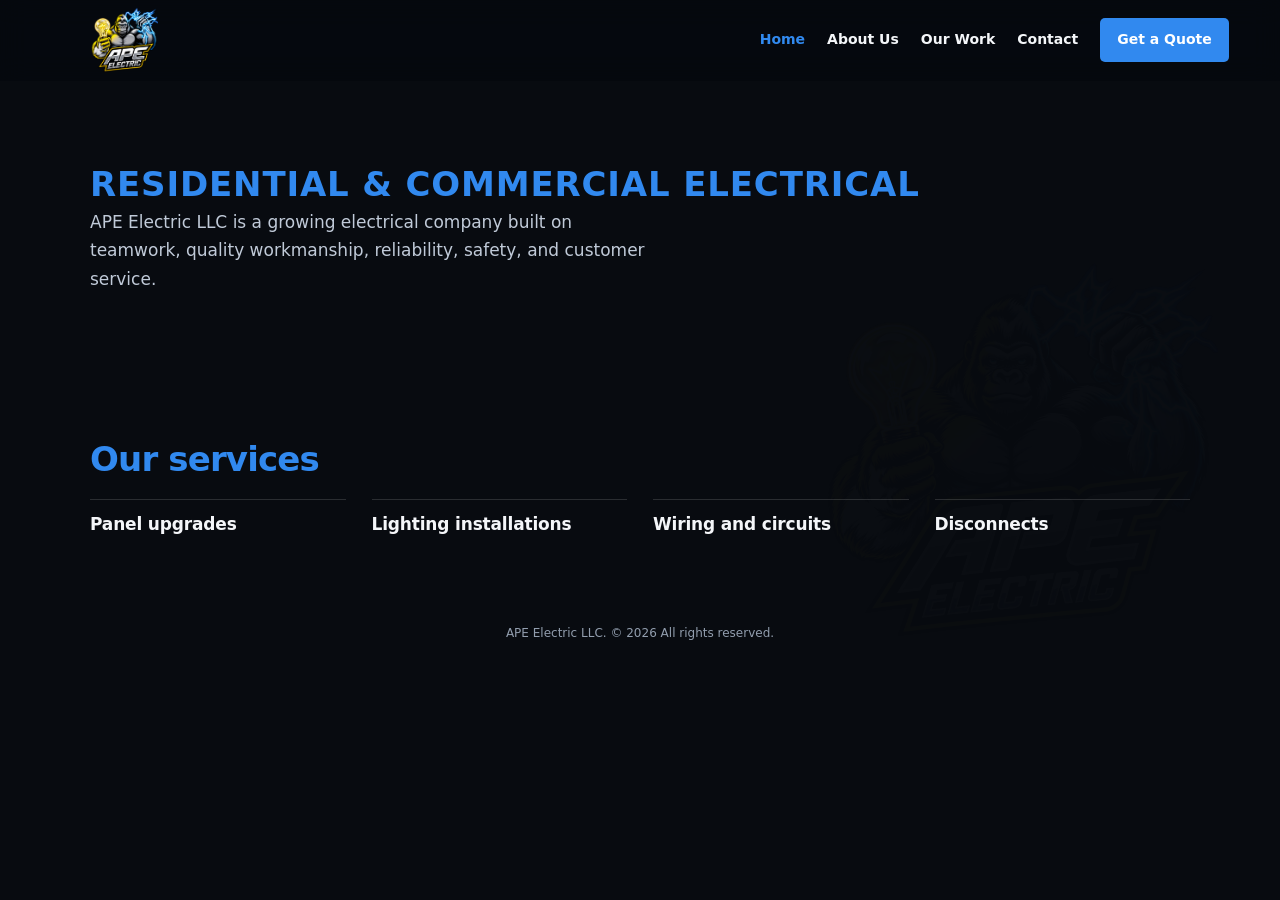
==== commit 74b2317d: "Refine responsive homepage heading" ====
--- a/index.html
+++ b/index.html
@@ -6,7 +6,7 @@
   <meta name="description" content="APE Electric LLC provides residential and commercial electrical services, including panel upgrades, lighting, wiring, and circuits.">
   <meta name="theme-color" content="#080b10">
   <title>APE Electric LLC | Residential &amp; Commercial Electrical Services</title>
-  <link rel="stylesheet" href="styles.css?v=57">
+  <link rel="stylesheet" href="styles.css?v=58">
 </head>
 <body class="home-page">
   <header class="site-header">
@@ -25,8 +25,7 @@
   <main class="home-main">
     <section class="hero home-hero" aria-labelledby="home-title">
       <div class="hero-content">
-        <p class="eyebrow">RESIDENTIAL &amp; COMMERCIAL ELECTRICAL</p>
-        <h1 id="home-title">Electricians for homes and businesses</h1>
+        <h1 id="home-title" class="eyebrow">RESIDENTIAL &amp; COMMERCIAL ELECTRICAL</h1>
         <p class="home-intro">APE Electric LLC is a growing electrical company built on teamwork, quality workmanship, reliability, safety, and customer service.</p>
       </div>
     </section>
--- a/styles.css
+++ b/styles.css
@@ -47,7 +47,7 @@
 button, a { -webkit-tap-highlight-color: transparent; }
 :focus-visible { outline: 3px solid var(--blue-light); outline-offset: 3px; }
 h1, h2, h3, p { margin-top: 0; }
-h1, h2, h3 { color: #fff; line-height: 1.2; }
+h1, h2, h3 { color: #3189ef; line-height: 1.2; }
 p { color: var(--muted); }
 
 /* Header and navigation */
@@ -206,8 +206,8 @@
 }
 .about-intro-copy { max-width: 690px; }
 .about-intro-copy .eyebrow, .about-team-heading .eyebrow { margin-bottom: 12px; }
-.about-intro h1 { max-width: 660px; margin-bottom: 12px; color: var(--blue-light); font-size: 54px; font-size: clamp(40px, 5vw, 56px); letter-spacing: -.04em; }
-.about-subtitle { max-width: 660px; margin: 0 0 16px; color: #fff; font-size: clamp(20px, 2.4vw, 26px); font-weight: 600; letter-spacing: -.02em; }
+.about-intro h1 { max-width: 100%; margin-bottom: 12px; color: var(--blue-light); font-size: clamp(28px, 5vw, 56px); letter-spacing: -.04em; white-space: nowrap; }
+.about-subtitle { max-width: 660px; margin: 0 0 16px; color: #3189ef; font-size: clamp(20px, 2.4vw, 26px); font-weight: 600; letter-spacing: -.02em; }
 .about-intro-copy > p:last-child { max-width: 650px; margin: 0; font-size: 17px; }
 .about-facts { display: grid; gap: 0; border-top: 1px solid var(--line); }
 .about-facts div { display: grid; gap: 2px; padding: 14px 0; border-bottom: 1px solid var(--line); }
@@ -263,7 +263,7 @@
   color: var(--blue-light);
   font-size: 25px;
 }
-.business-hours h2 { margin: 0 0 3px; color: #fff; font-size: 14px; letter-spacing: .04em; }
+.business-hours h2 { margin: 0 0 3px; color: #3189ef; font-size: 14px; letter-spacing: .04em; }
 .business-hours p { display: flex; flex-wrap: wrap; gap: 6px 16px; margin: 0; }
 .business-hours p span { color: var(--muted); }
 .business-hours p strong { color: #fff; font-weight: 700; }
@@ -394,11 +394,8 @@
   display: none;
 }
 .home-hero .hero-content { position: relative; z-index: 1; }
-.home-hero .eyebrow { margin-bottom: 17px; }
-.home-hero h1 { max-width: 720px; margin-bottom: 17px; }
-.home-hero .eyebrow { max-width: 900px; margin-bottom: 20px; color: #3189ef; font-size: clamp(28px, 4.3vw, 48px); letter-spacing: .09em; line-height: 1.16; }
-.home-hero h1 { max-width: 720px; margin-bottom: 0; font-size: clamp(26px, 3.2vw, 38px); letter-spacing: -.025em; }
-.home-intro { max-width: 620px; margin: 17px 0 0; color: #c0cad8; font-size: clamp(16px, 2vw, 19px); }
+.home-hero .eyebrow { display: block; width: max-content; max-width: 100%; margin: 0 0 4px; color: #3189ef; font-size: clamp(9px, 3.8vw, 34px); letter-spacing: .025em; line-height: 1.16; white-space: nowrap; }
+.home-intro { max-width: 900px; margin: 0; color: #c0cad8; font-size: clamp(15px, 1.8vw, 19px); }
 .home-services { padding-top: 40px; }
 .home-section-heading h2 { color: var(--blue-light); }
 .contact-hero h1 { color: #3189ef; text-shadow: 0 0 28px rgba(49, 137, 239, .2); }
@@ -425,8 +422,8 @@
   .gallery-video-group .gallery-card video { height: auto; aspect-ratio: 16 / 10; }
 }
 @media (max-width: 540px) {
-  .home-hero .eyebrow { font-size: clamp(24px, 7vw, 32px); }
-  .home-hero h1 { font-size: clamp(21px, 5.4vw, 27px); }
+  .home-hero .eyebrow { font-size: clamp(9px, 3.8vw, 20px); letter-spacing: .015em; }
+  .about-intro h1 { font-size: clamp(26px, 8vw, 38px); }
 }
 
 /* Shared JavaScript enhancements: gentle reveal and a quick return to the top. */
